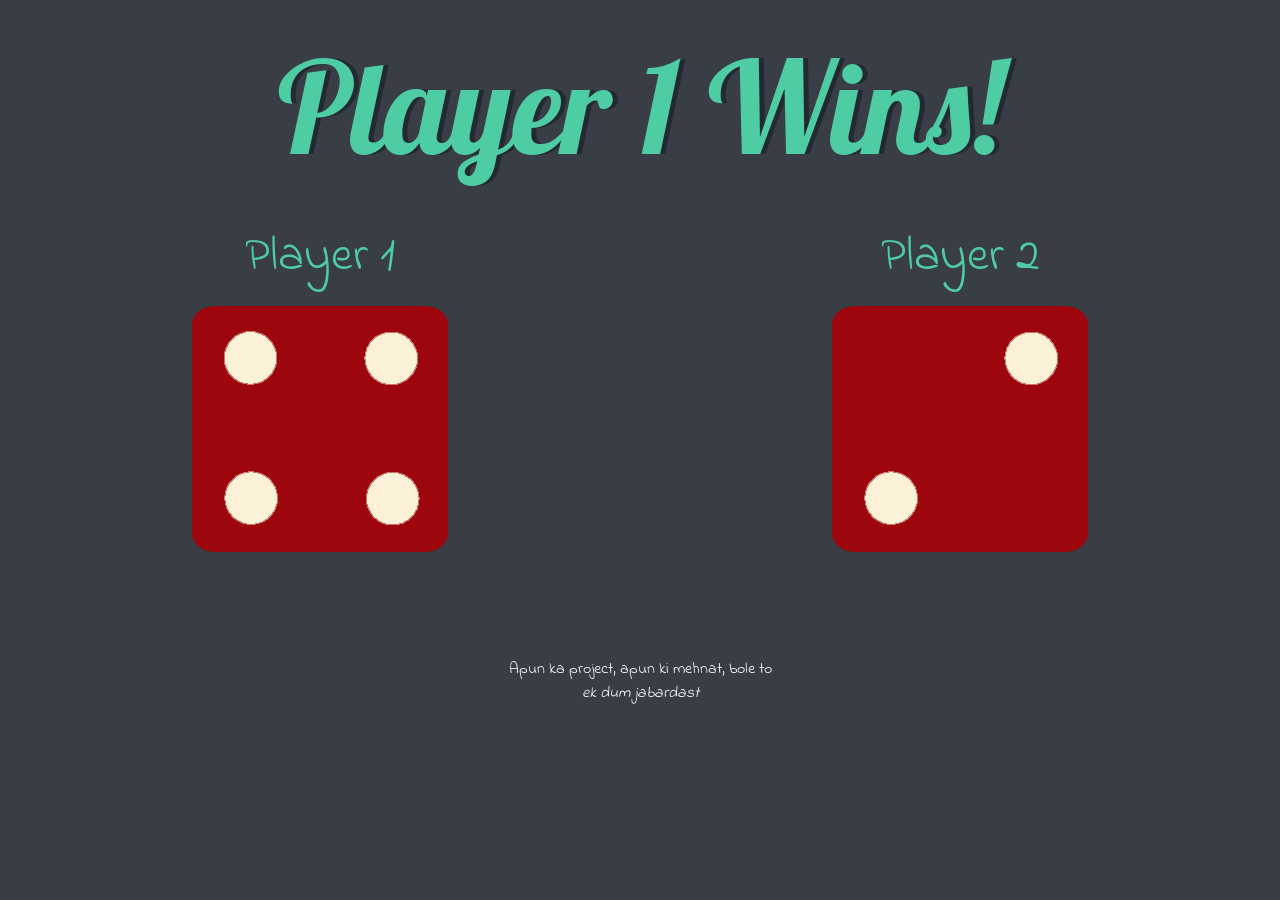
==== index.html @ 615470c9 "Rename My_Dice.html to index.html" ====
<!DOCTYPE html>
<html lang="en" dir="ltr">

<head>
  <meta charset="utf-8">
  <title>Dice Game</title>
  <!-- COMBAK: Bootstrap Link -->
  <link rel="stylesheet" href="https://stackpath.bootstrapcdn.com/bootstrap/4.5.2/css/bootstrap.min.css" integrity="sha384-JcKb8q3iqJ61gNV9KGb8thSsNjpSL0n8PARn9HuZOnIxN0hoP+VmmDGMN5t9UJ0Z" crossorigin="anonymous">
  <!-- IDEA: Fonts used : Lobster(h1) and Indie flower(h4) -->
  <link href="https://fonts.googleapis.com/css2?family=Indie+Flower&family=Lobster&display=swap" rel="stylesheet">
  <!-- COMBAK: CSS-File link -->
  <link rel="stylesheet" href="My_Styles.css">
</head>

<body>
  <div class="container-fluid">


    <h1 id="heading"><strong>Refresh Me!</strong></h1>

    <!-- COMBAK: Used bootstrap for table -->
    <div class="row">
      <div class="col-md-6 p1">
        <h4>Player 1</h4>
        <img src="images/dice6.png">
      </div>
      <div class="col-md-6 p2">
        <h4>Player 2</h4>
        <img src="images/dice6.png">

      </div>
    </div>
  </div>

</body>
<footer id="footer">
  <script src="My_index.js" charset="utf-8"></script>
  <p>Apun ka project, apun ki mehnat, bole to <br><em>ek dum jabardast</em></p>
</footer>

</html>
---- My_Styles.css ----
h1 {
  display: block;
  text-align: center;
  text-shadow: 5px 0 #232931;
}

h4 {
  color: #4ECCA3;
  font-family: 'Indie Flower',cursive;
  font-size: 3rem;
  margin: 15px auto;
}

body {
  background-color: #393E46;
}
#heading {
  color: #4ECCA3;
  font-family:'Lobster',cursive;
  font-size: 8rem;
  margin: 30px;
}
/* IDEA: For aligning the dices together */
.p1{
  text-align: center;
}
.p2{
  text-align: center;
}

/* IDEA: Footer Section */
#footer{
  color: #fff;
  font-family:'Indie Flower',cursive;
  font-size: 1rem;
  margin-top: 100px;
  text-align: center;
}
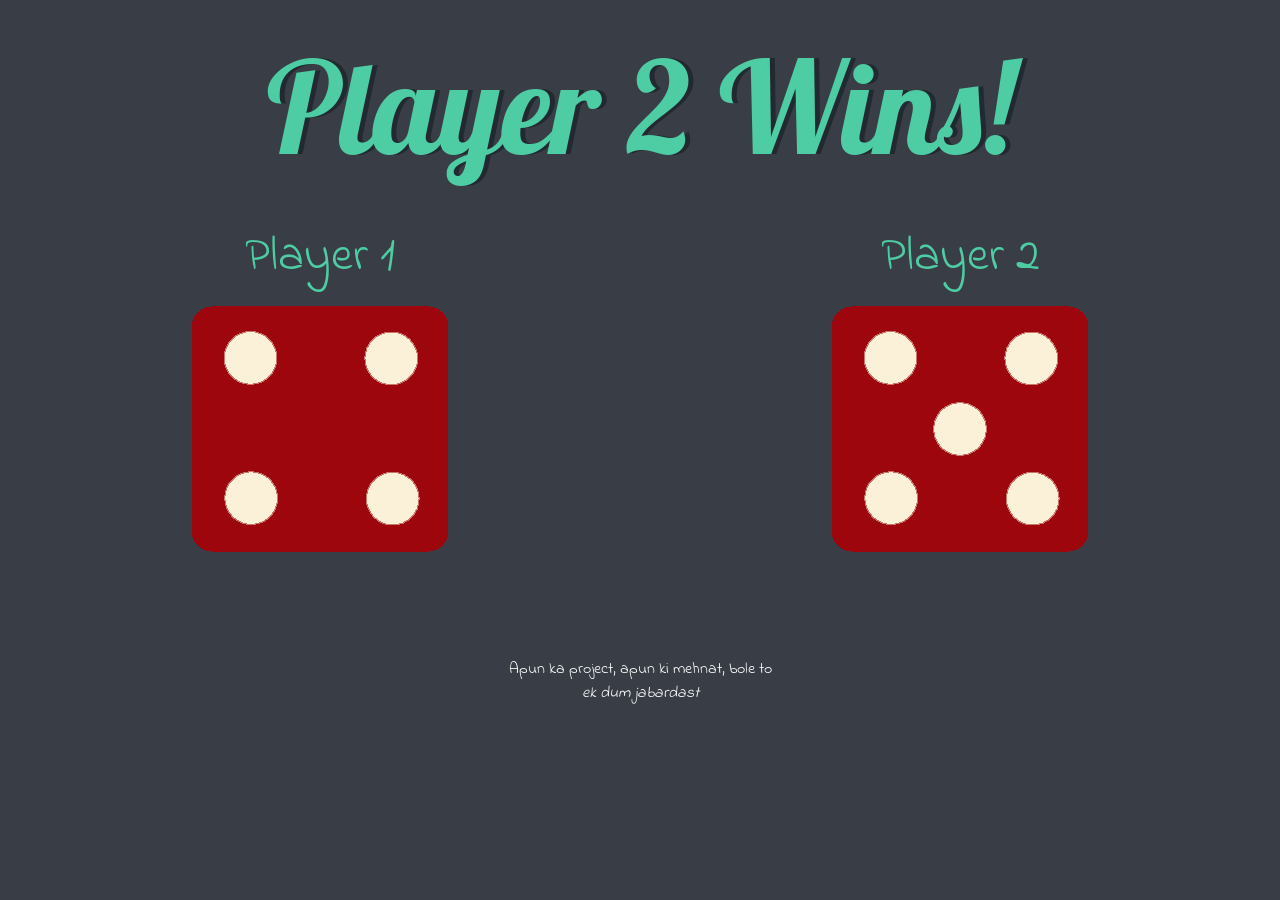
==== commit d8bbdc5b: "Update index.html Updating the link of CSS file from My_Styles.css to Styles.css" ====
--- a/index.html
+++ b/index.html
@@ -9,7 +9,7 @@
   <!-- IDEA: Fonts used : Lobster(h1) and Indie flower(h4) -->
   <link href="https://fonts.googleapis.com/css2?family=Indie+Flower&family=Lobster&display=swap" rel="stylesheet">
   <!-- COMBAK: CSS-File link -->
-  <link rel="stylesheet" href="My_Styles.css">
+  <link rel="stylesheet" href="Styles.css">
 </head>
 
 <body>
--- a/Styles.css
+++ b/Styles.css
@@ -0,0 +1,38 @@
+h1 {
+  display: block;
+  text-align: center;
+  text-shadow: 5px 0 #232931;
+}
+
+h4 {
+  color: #4ECCA3;
+  font-family: 'Indie Flower',cursive;
+  font-size: 3rem;
+  margin: 15px auto;
+}
+
+body {
+  background-color: #393E46;
+}
+#heading {
+  color: #4ECCA3;
+  font-family:'Lobster',cursive;
+  font-size: 8rem;
+  margin: 30px;
+}
+/* IDEA: For aligning the dices together */
+.p1{
+  text-align: center;
+}
+.p2{
+  text-align: center;
+}
+
+/* IDEA: Footer Section */
+#footer{
+  color: #fff;
+  font-family:'Indie Flower',cursive;
+  font-size: 1rem;
+  margin-top: 100px;
+  text-align: center;
+}
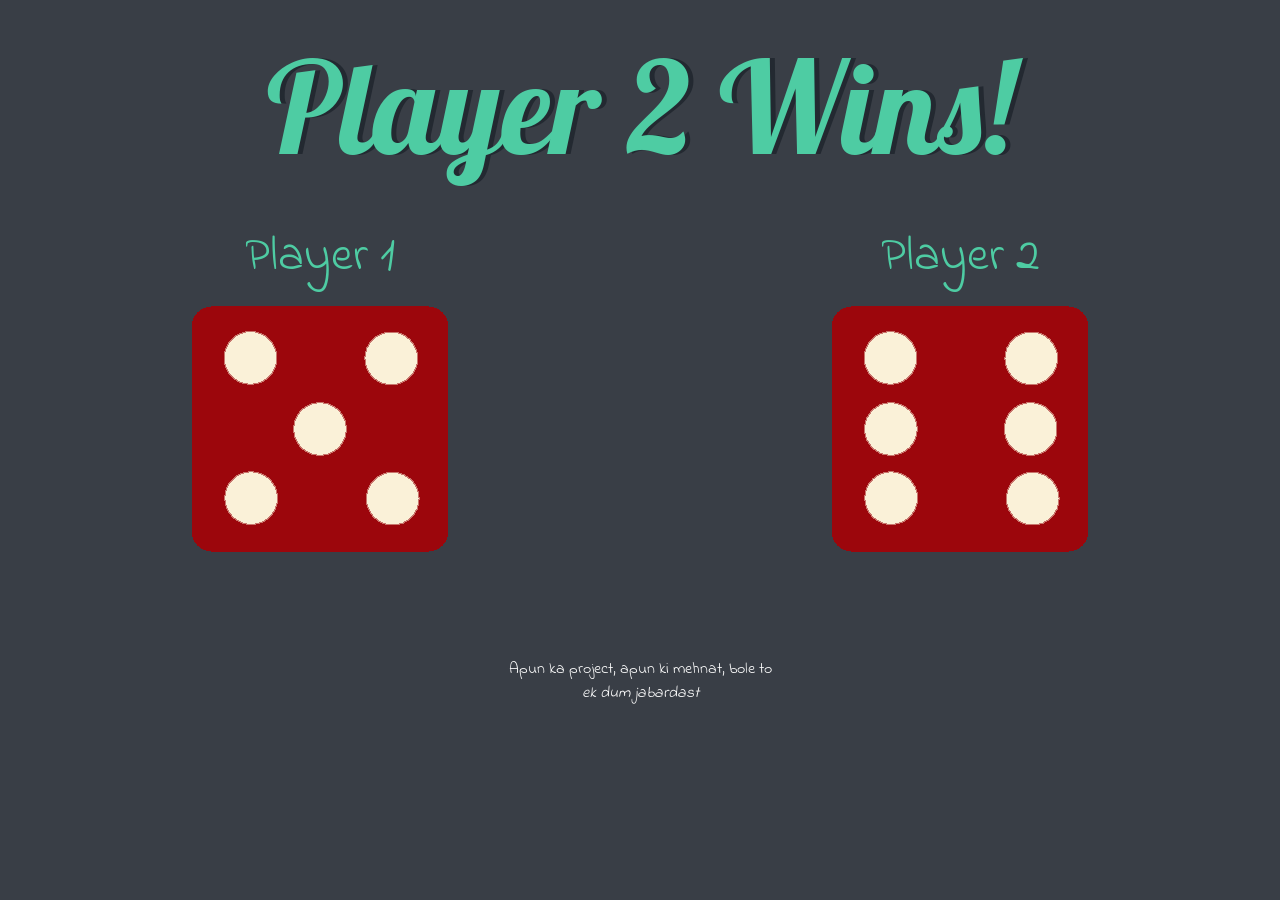
==== commit a0c2dc35: "Update index.html" ====
--- a/index.html
+++ b/index.html
@@ -34,7 +34,7 @@
 
 </body>
 <footer id="footer">
-  <script src="My_index.js" charset="utf-8"></script>
+  <script src="index.js" charset="utf-8"></script>
   <p>Apun ka project, apun ki mehnat, bole to <br><em>ek dum jabardast</em></p>
 </footer>
 
